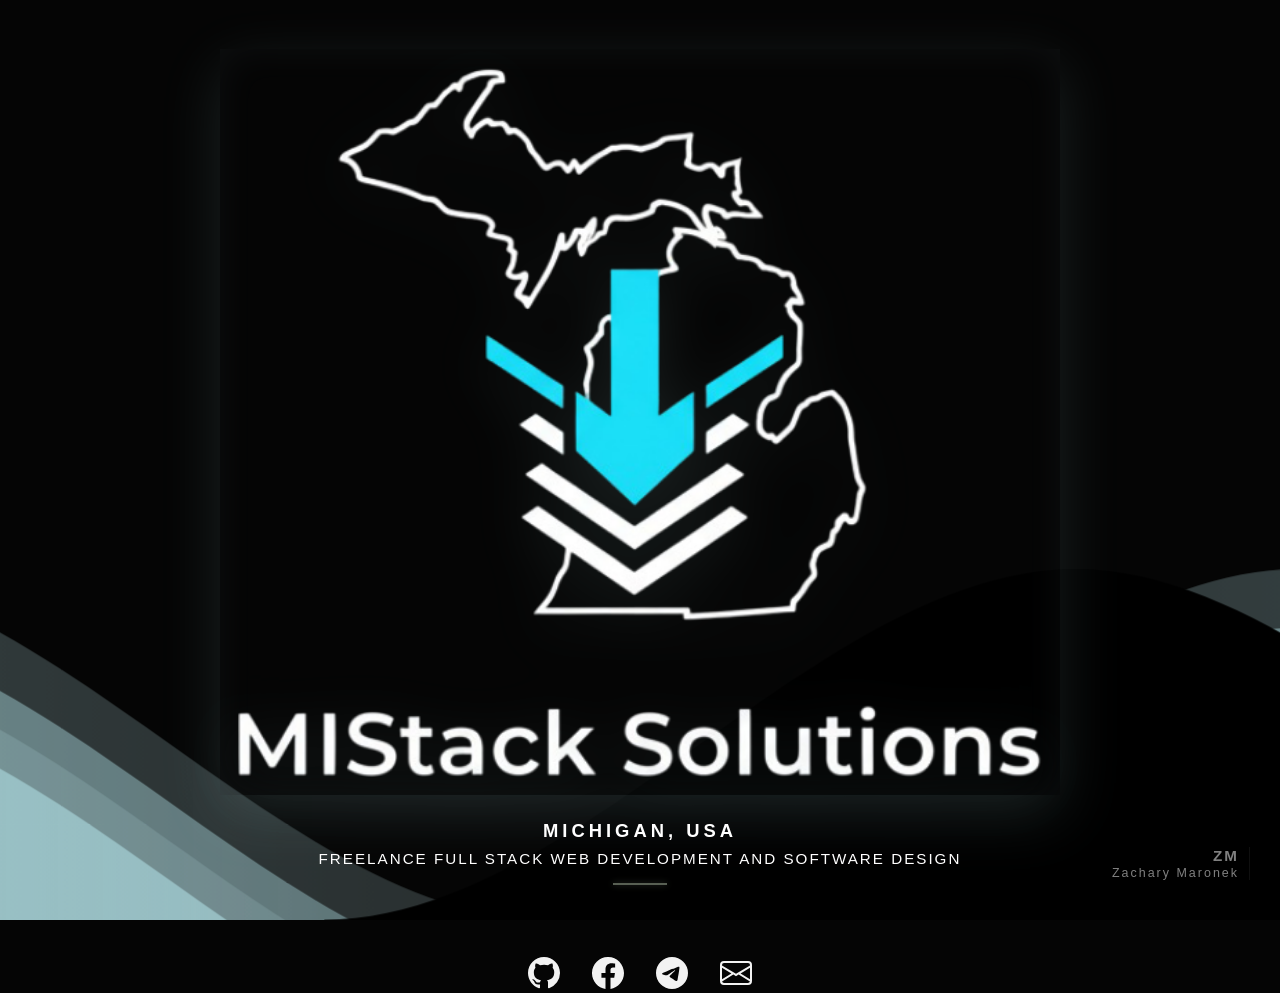
==== index.html @ 3ceb4621 "Adjust wave colors and positioning for enhanced visual consistency" ====
<!DOCTYPE html>
<html lang="en">
<head>
    <meta charset="UTF-8">
    <meta name="viewport" content="width=device-width, initial-scale=1.0">
    <title>MIDev - Michigan Full Stack Development</title>
    <style>
        :root{
            --accent: #585f53; /* sampled from logo (olive) */
            --accent-rgb: 88,95,83;
            --accent2: #c1f4fa; /* sampled from logo_trans.png */
            --accent2-rgb: 193,244,250;
            --page-bg: #050505;
            --text-main: #e6e6e0;
            --muted-text: #6c6f6a; /* desaturated variant */
        }
        /* Reset and Base Styles */
        * {
            margin: 0;
            padding: 0;
            box-sizing: border-box;
        }

        body {
            font-family: -apple-system, BlinkMacSystemFont, "Segoe UI", Roboto, Helvetica, Arial, sans-serif;
            background-color: #050505; /* Deepest black-charcoal */
            color: #ffffff;
            height: 100vh;
            display: flex;
            flex-direction: column;
            align-items: center;
            justify-content: flex-start; 
            text-align: center;
            overflow: hidden;
            position: relative;
        }

        /* Main Content Wrapper */
        .container {
            position: relative;
            z-index: 10; 
            margin-top: 5.4vh; /* slightly reduced to match scale */
            width: 100%;
            display: flex;
            flex-direction: column;
            align-items: center;
            animation: fadeIn 2.5s ease-out;
            padding: 0 1rem; /* Ensure text doesn't touch edges on mobile */
        }

        /* LOGO */
        .logo-icon {
            /* user request: smaller logo with padding */
            width: min(85vw, 804px);
            max-width: 804px;
            height: auto;
            display: block;
            margin-bottom: 1.6rem;
            padding: 18px; /* breathing room around the image */
            box-sizing: content-box;
            object-fit: contain;
            /* soft blue-green glow (slightly stronger) */
            box-shadow: 0 18px 60px rgba(var(--accent2-rgb), 0.12), inset 0 0 40px rgba(var(--accent2-rgb), 0.05);
            filter: drop-shadow(0 12px 30px rgba(var(--accent2-rgb), 0.12));
            animation: floatLogo 6s ease-in-out infinite;
        }

        /* Desktop: set explicit pixel width for smaller logo */
        @media (min-width: 769px) {
            .logo-icon {
                width: 804px; /* smaller desktop logo per request */
                max-width: 804px;
            }
        }

        /* Stylized Title */
        .brand-title {
            font-size: 3.7rem; /* increased per request */
            font-weight: 800;
            letter-spacing: -2px;
            line-height: 1;
            margin-bottom: 1.4rem;
            color: #ffffff;
            text-shadow: 0 0 20px rgba(0,0,0,0.8); 
            position: relative;
            z-index: 12;
        }

        .brand-title span {
            color: #ffffff;
            text-shadow: 0 0 12px rgba(255,255,255,0.12);
        }

        /* New Tagline Container */
        .tagline-wrapper {
            display: flex;
            flex-direction: column;
            align-items: center;
            gap: 0.5rem;
            position: relative;
            z-index: 12;
        }

        /* Tagline Line 1: Location */
        .tagline-loc {
            font-size: 1.15rem; /* larger for readability */
            font-weight: 600;
                color: #ffffff;
            text-transform: uppercase;
            letter-spacing: 4px;
            background: none; /* removed translucent rectangle */
            padding: 0;
            border-radius: 0;
            backdrop-filter: none;
            text-shadow: none;
        }

        /* Tagline Line 2: Description */
        .tagline-desc {
            font-size: 0.95rem; /* slightly larger for balance */
            font-weight: 300;
                color: #ffffff;
            text-transform: uppercase;
            letter-spacing: 2px;
            background: none; /* removed translucent rectangle */
            padding: 0;
            border-radius: 0;
            backdrop-filter: none;
        }

        /* Neon underline attached to the description */
        .tagline-desc::after {
            content: '';
            display: block;
            width: 54px;
            height: 2px;
            background: var(--accent);
            margin: 1rem auto 0;
            box-shadow: 0 0 6px rgba(var(--accent-rgb), 0.6);
        }

        /* 
           SOCIAL LINKS CONTAINER
           Increased top margin to push it lower
        */
        .social-links {
            display: flex;
            gap: 2rem;
            margin-top: 4.5rem; /* slightly reduced to match scale */
            position: relative;
            z-index: 15; 
        }

        .social-icon {
            color: #ffffff;
            width: 32px; /* a bit larger for readability */
            height: 32px;
            transition: all 0.3s ease;
            opacity: 0.95;
        }

        .social-icon:hover {
            color: #ffffff;
            transform: translateY(-5px) scale(1.1);
            filter: drop-shadow(0 0 8px rgba(var(--accent-rgb), 0.8));
            opacity: 1;
        }

        .social-icon svg {
            width: 100%;
            height: 100%;
            fill: currentColor;
        }

        /* Signature */

        .signature {
            position: fixed;
            bottom: 20px;
            right: 30px;
            z-index: 15;
            text-align: right;
            opacity: 0.5;
            font-size: 0.78rem; /* increase signature size */
            color: #ffffff;
            letter-spacing: 2px;
            transition: opacity 0.3s ease;
            border-right: 1px solid rgba(255,255,255,0.12);
            padding-right: 10px;
        }

        .signature:hover {
            opacity: 1;
        }

        .signature span {
            display: block;
            font-weight: 600;
            font-size: 0.95rem; /* larger */
            margin-bottom: 2px;
        }

        /* Waves container (positioned behind main content) */
        .waves-box {
            position: absolute;
            bottom: 25vh; /* moved up an additional 15vh as requested */
            left: 0;
            width: 100%;
            height: 68vh; /* more vertical room */
            z-index: 1;
            pointer-events: none;
            overflow: visible; /* allow wave tips to extend */
        }

        .waves-svg {
            width: 100%;
            height: 140%; /* extra vertical room to ensure tips aren't clipped */
            display: block;
        }

        @keyframes fadeIn {
            from { opacity: 0; transform: translateY(20px); }
            to { opacity: 1; transform: translateY(0); }
        }

        @keyframes floatLogo {
            0%, 100% { transform: translateY(0px); }
            50% { transform: translateY(-10px); }
        }
        
            /* Wave Animations - vertical rise/fall parallax */
            .parallax > use {
                animation: rise-fall 6s ease-in-out infinite;
                transform-origin: center;
            }

            /* Scrolling wrapper to provide continuous horizontal movement without conflicting transforms */
            .parallax-scroll {
                animation: scroll-left 28s linear infinite;
                will-change: transform;
                transform-box: fill-box; /* ensure transforms apply as expected on SVG */
                transform-origin: 0 0;
            }

            .parallax > use:nth-child(1) {
                animation-duration: 7s;
                animation-delay: -1s;
                fill: url(#bg-wave-1);
                opacity: 0.85;
            }
            .parallax > use:nth-child(2) {
                animation-duration: 9s;
                animation-delay: -2s;
                fill: url(#bg-wave-2);
                opacity: 0.7;
                transform: translateZ(0);
            }
            .parallax > use:nth-child(3) {
                animation-duration: 11s;
                animation-delay: -3s;
                fill: url(#bg-wave-1);
                opacity: 0.6;
            }
            .parallax > use:nth-child(4) {
                animation-duration: 13s;
                animation-delay: -4s;
                fill: url(#bg-wave-2);
                opacity: 0.95;
            }

            @keyframes rise-fall {
                0% { transform: translateY(0); }
                50% { transform: translateY(-6px); }
                100% { transform: translateY(0); }
            }

            @keyframes scroll-left {
                0% { transform: translateX(0); }
                100% { transform: translateX(-50%); }
            }

        /* Mobile */
        @media (max-width: 768px) {
            .brand-title { font-size: 3.2rem; }
            .tagline-loc { font-size: 1.05rem; letter-spacing: 3px; }
            .tagline-desc { font-size: 0.82rem; letter-spacing: 1px; max-width: 90%; margin: 0 auto; line-height: 1.4; }
            .logo-icon { width: 78vw; max-width: 700px; height: auto; }
            .waves-box { height: 60vh; bottom: -2vh; }
            .container { margin-top: 4vh; }
            .social-links { gap: 1.5rem; margin-top: 4rem; }
            .signature { bottom: 10px; right: 15px; font-size: 0.66rem; }
        }
    </style>
</head>
<body>

    <!-- FLUID METALLIC WAVES -->
    <div class="waves-box">
        <svg class="waves-svg" xmlns="http://www.w3.org/2000/svg" xmlns:xlink="http://www.w3.org/1999/xlink"
        viewBox="0 0 150 44" preserveAspectRatio="none" shape-rendering="auto">
            <defs>
                <path id="gentle-wave" d="M-160 44c30 0 58-18 88-18s 58 18 88 18 58-18 88-18 58 18 88 18 v44h-352z" />
                <!-- Blue-Green Gradients (sampled from logo_trans.png) -->
                <linearGradient id="bg-wave-1" x1="0%" y1="0%" x2="100%" y2="0%">
                    <stop offset="0%" style="stop-color:var(--accent2); stop-opacity:0.36" />
                    <stop offset="50%" style="stop-color:#d3f7fb; stop-opacity:0.2" />
                    <stop offset="100%" style="stop-color:var(--accent2); stop-opacity:0.36" />
                </linearGradient>
                <linearGradient id="bg-wave-2" x1="0%" y1="0%" x2="100%" y2="0%">
                    <stop offset="0%" style="stop-color:#90b7bb; stop-opacity:0.9" />
                    <stop offset="50%" style="stop-color:var(--accent2); stop-opacity:0.48" />
                    <stop offset="100%" style="stop-color:#90b7bb; stop-opacity:0.9" />
                </linearGradient>
            </defs>
            <g class="parallax-scroll">
                <g class="parallax">
                    <use xlink:href="#gentle-wave" x="48" y="0" />
                    <use xlink:href="#gentle-wave" x="48" y="3" />
                    <use xlink:href="#gentle-wave" x="48" y="5" />
                    <use xlink:href="#gentle-wave" x="48" y="7" />
                    <!-- duplicate waves to provide continuous-looking horizontal scroll -->
                    <use xlink:href="#gentle-wave" x="198" y="0" />
                    <use xlink:href="#gentle-wave" x="198" y="3" />
                    <use xlink:href="#gentle-wave" x="198" y="5" />
                    <use xlink:href="#gentle-wave" x="198" y="7" />
                </g>
            </g>
        </svg>
    </div>

    <!-- Main Content -->
    <div class="container">
        <img class="logo-icon" src="logo_trans.png" alt="MIStack logo">
        
        <!-- Two-Line Tagline -->
        <div class="tagline-wrapper">
            <p class="tagline-loc">Michigan, USA</p>
            <p class="tagline-desc">Freelance Full Stack Web Development and Software Design</p>
        </div>

        <!-- SOCIAL LINKS (Lowered) -->
        <div class="social-links">
            <!-- GitHub -->
            <a href="https://github.com/toxzak-svg" target="_blank" class="social-icon" aria-label="GitHub">
                <svg viewBox="0 0 16 16" xmlns="http://www.w3.org/2000/svg">
                    <path d="M8 0C3.58 0 0 3.58 0 8c0 3.54 2.29 6.53 5.47 7.59.4.07.55-.17.55-.38 0-.19-.01-.82-.01-1.49-2.01.37-2.53-.49-2.69-.94-.09-.23-.48-.94-.82-1.13-.28-.15-.68-.52-.01-.53.63-.01 1.08.58 1.23.82.72 1.21 1.87.87 2.33.66.07-.52.28-.87.51-1.07-1.78-.2-3.64-.89-3.64-3.95 0-.87.31-1.59.82-2.15-.08-.2-.36-1.02.08-2.12 0 0 .67-.21 2.2.82.64-.18 1.32-.27 2-.27.68 0 1.36.09 2 .27 1.53-1.04 2.2-.82 2.2-.82.44 1.1.16 1.92.08 2.12.51.56.82 1.27.82 2.15 0 3.07-1.87 3.75-3.65 3.95.29.25.54.73.54 1.48 0 1.07-.01 1.93-.01 2.2 0 .21.15.46.55.38A8.012 8.012 0 0 0 16 8c0-4.42-3.58-8-8-8z"/>
                </svg>
            </a>
            
            <!-- Facebook -->
            <a href="https://www.facebook.com/share/17rarjHUKE/" target="_blank" class="social-icon" aria-label="Facebook">
                <svg viewBox="0 0 16 16" xmlns="http://www.w3.org/2000/svg">
                    <path d="M16 8.049c0-4.446-3.582-8.05-8-8.05C3.58 0-.002 3.603-.002 8.05c0 4.017 2.926 7.347 6.75 7.951v-5.625h-2.03V8.05H6.75V6.275c0-2.017 1.195-3.131 3.022-3.131.876 0 1.791.157 1.791.157v1.98h-1.009c-.993 0-1.303.621-1.303 1.258v1.51h2.218l-.354 2.326H9.25V16c3.824-.604 6.75-3.934 6.75-7.951z"/>
                </svg>
            </a>

            <!-- Telegram -->
            <a href="https://www.t.me/Ton0Fun" target="_blank" class="social-icon" aria-label="Telegram">
                <svg viewBox="0 0 16 16" xmlns="http://www.w3.org/2000/svg">
                    <path d="M16 8A8 8 0 1 1 0 8a8 8 0 0 1 16 0zM8.287 5.906c-.778.324-2.334.994-4.666 2.01-.378.15-.577.298-.595.442-.03.243.275.339.69.47l.175.055c.408.133.958.288 1.243.294.26.006.549-.1.868-.32 2.179-1.471 3.304-2.214 3.374-2.23.05-.012.12-.026.166.016.047.041.042.12.037.141-.03.129-1.227 1.241-1.846 1.817-.193.18-.33.307-.358.336a8.154 8.154 0 0 1-.188.186c-.38.366-.664.64.015 1.088.327.216.589.393.85.571.284.194.568.387.936.629.093.06.183.125.27.187.331.236.63.448.997.414.214-.02.435-.22.547-.82.265-1.417.786-4.486.906-5.751a1.426 1.426 0 0 0-.013-.315.337.337 0 0 0-.114-.217.526.526 0 0 0-.31-.093c-.3.005-.763.213-2.936 1.192z"/>
                </svg>
            </a>

            <!-- Email -->
            <a href="mailto:zwmaronek@gmail.com" class="social-icon" aria-label="Email">
                <svg viewBox="0 0 16 16" xmlns="http://www.w3.org/2000/svg">
                    <path d="M0 4a2 2 0 0 1 2-2h12a2 2 0 0 1 2 2v8a2 2 0 0 1-2 2H2a2 2 0 0 1-2-2V4zm2-1a1 1 0 0 0-1 1v.217l7 4.2 7-4.2V4a1 1 0 0 0-1-1H2zm13 2.383-4.708 2.825L15 11.105V5.383zm-.034 6.876-5.64-3.471L8 9.583l-1.326-.795-5.64 3.47A1 1 0 0 0 2 13h12a1 1 0 0 0 .966-.741zM1 11.105l4.708-2.897L1 5.383v5.722z"/>
                </svg>
            </a>
        </div>

    </div>

    <!-- Signature -->
    <div class="signature">
        <span>ZM</span>
        Zachary Maronek
    </div>

</body>
</html>
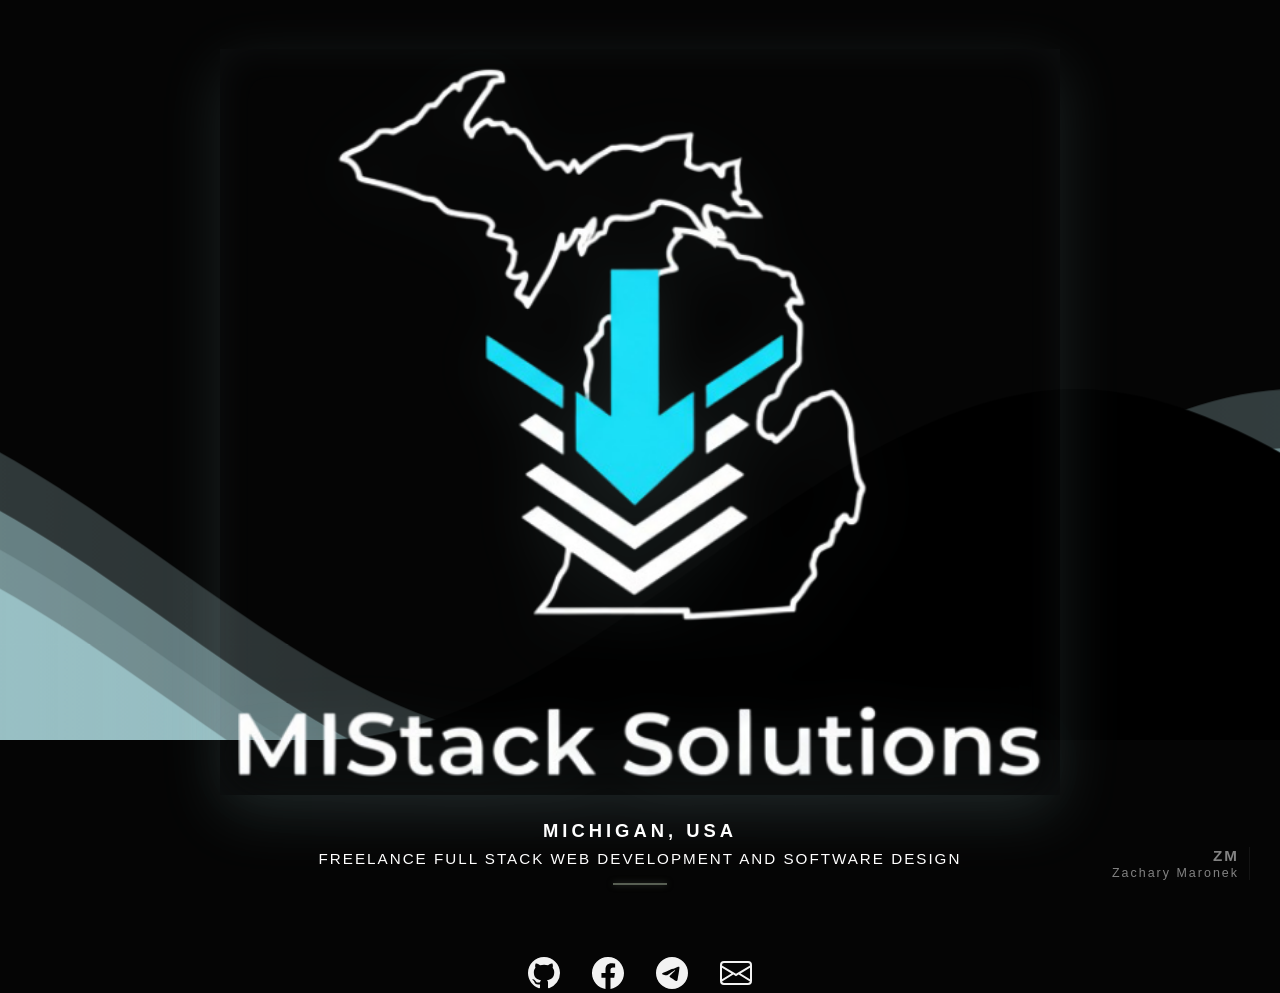
==== commit 9e58f2d2: "Adjust wave positioning for improved visual alignment" ====
--- a/index.html
+++ b/index.html
@@ -3,7 +3,7 @@
 <head>
     <meta charset="UTF-8">
     <meta name="viewport" content="width=device-width, initial-scale=1.0">
-    <title>MIDev - Michigan Full Stack Development</title>
+    <title>Michigan Full Stack Development</title>
     <style>
         :root{
             --accent: #585f53; /* sampled from logo (olive) */
@@ -203,7 +203,7 @@
         /* Waves container (positioned behind main content) */
         .waves-box {
             position: absolute;
-            bottom: 25vh; /* moved up an additional 15vh as requested */
+            bottom: 45vh; /* moved up an additional 15vh as requested */
             left: 0;
             width: 100%;
             height: 68vh; /* more vertical room */
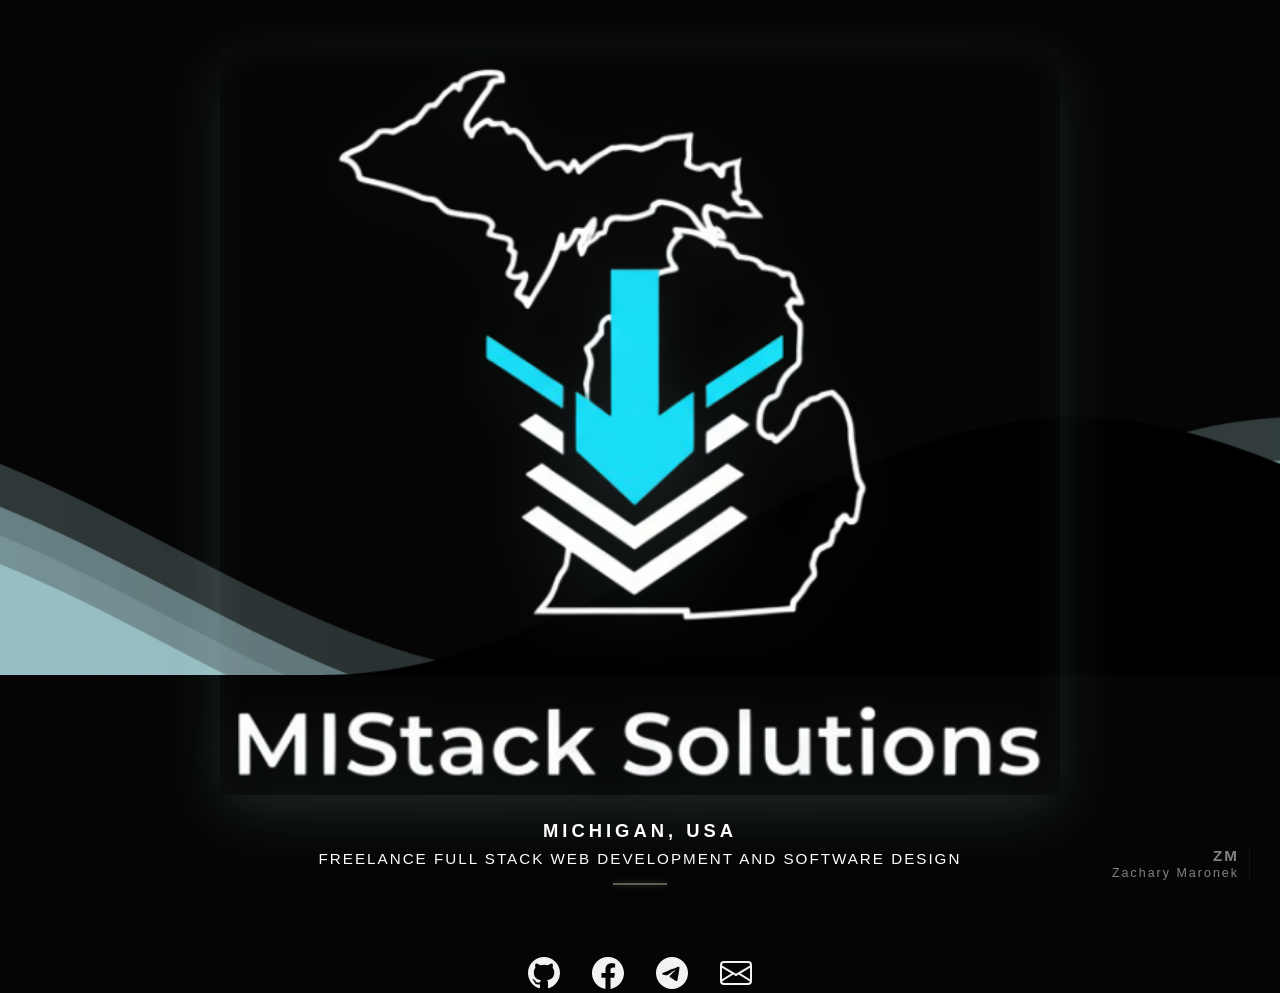
==== commit 4c5fb0ea: "Adjust wave height for improved visual balance" ====
--- a/index.html
+++ b/index.html
@@ -206,7 +206,7 @@
             bottom: 45vh; /* moved up an additional 15vh as requested */
             left: 0;
             width: 100%;
-            height: 68vh; /* more vertical room */
+            height: 50vh; /* more vertical room */
             z-index: 1;
             pointer-events: none;
             overflow: visible; /* allow wave tips to extend */
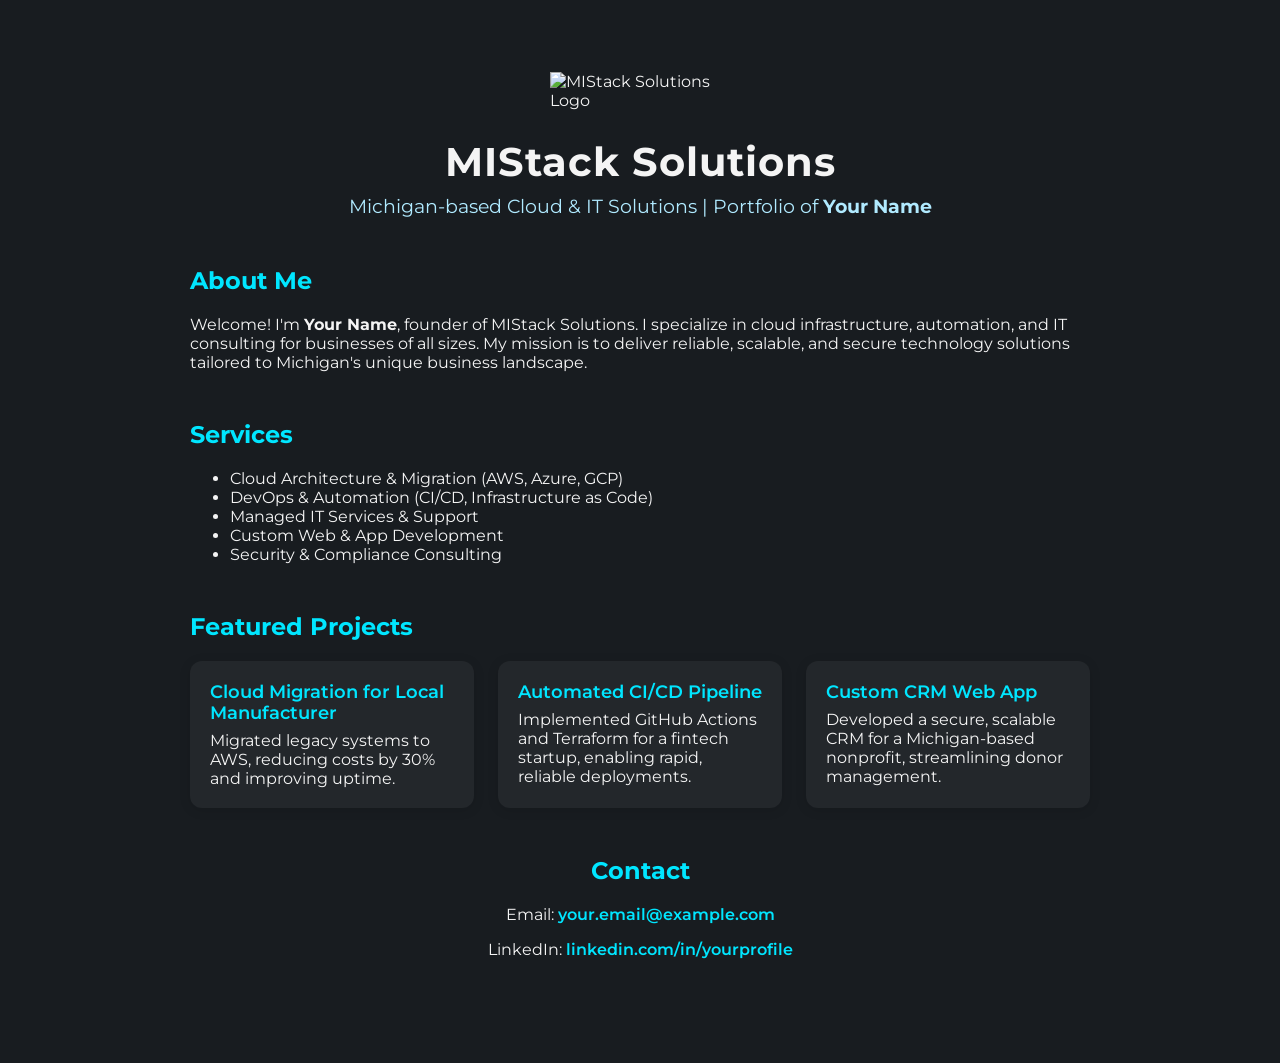
==== commit ac5ab55e: "Add initial HTML structure and content for MIStack Solutions portfolio" ====
--- a/index.html
+++ b/index.html
@@ -1,381 +1,137 @@
+
 <!DOCTYPE html>
 <html lang="en">
 <head>
-    <meta charset="UTF-8">
-    <meta name="viewport" content="width=device-width, initial-scale=1.0">
-    <title>Michigan Full Stack Development</title>
-    <style>
-        :root{
-            --accent: #585f53; /* sampled from logo (olive) */
-            --accent-rgb: 88,95,83;
-            --accent2: #c1f4fa; /* sampled from logo_trans.png */
-            --accent2-rgb: 193,244,250;
-            --page-bg: #050505;
-            --text-main: #e6e6e0;
-            --muted-text: #6c6f6a; /* desaturated variant */
-        }
-        /* Reset and Base Styles */
-        * {
-            margin: 0;
-            padding: 0;
-            box-sizing: border-box;
-        }
-
-        body {
-            font-family: -apple-system, BlinkMacSystemFont, "Segoe UI", Roboto, Helvetica, Arial, sans-serif;
-            background-color: #050505; /* Deepest black-charcoal */
-            color: #ffffff;
-            height: 100vh;
-            display: flex;
-            flex-direction: column;
-            align-items: center;
-            justify-content: flex-start; 
-            text-align: center;
-            overflow: hidden;
-            position: relative;
-        }
-
-        /* Main Content Wrapper */
-        .container {
-            position: relative;
-            z-index: 10; 
-            margin-top: 5.4vh; /* slightly reduced to match scale */
-            width: 100%;
-            display: flex;
-            flex-direction: column;
-            align-items: center;
-            animation: fadeIn 2.5s ease-out;
-            padding: 0 1rem; /* Ensure text doesn't touch edges on mobile */
-        }
-
-        /* LOGO */
-        .logo-icon {
-            /* user request: smaller logo with padding */
-            width: min(85vw, 804px);
-            max-width: 804px;
-            height: auto;
-            display: block;
-            margin-bottom: 1.6rem;
-            padding: 18px; /* breathing room around the image */
-            box-sizing: content-box;
-            object-fit: contain;
-            /* soft blue-green glow (slightly stronger) */
-            box-shadow: 0 18px 60px rgba(var(--accent2-rgb), 0.12), inset 0 0 40px rgba(var(--accent2-rgb), 0.05);
-            filter: drop-shadow(0 12px 30px rgba(var(--accent2-rgb), 0.12));
-            animation: floatLogo 6s ease-in-out infinite;
-        }
-
-        /* Desktop: set explicit pixel width for smaller logo */
-        @media (min-width: 769px) {
-            .logo-icon {
-                width: 804px; /* smaller desktop logo per request */
-                max-width: 804px;
-            }
-        }
-
-        /* Stylized Title */
-        .brand-title {
-            font-size: 3.7rem; /* increased per request */
-            font-weight: 800;
-            letter-spacing: -2px;
-            line-height: 1;
-            margin-bottom: 1.4rem;
-            color: #ffffff;
-            text-shadow: 0 0 20px rgba(0,0,0,0.8); 
-            position: relative;
-            z-index: 12;
-        }
-
-        .brand-title span {
-            color: #ffffff;
-            text-shadow: 0 0 12px rgba(255,255,255,0.12);
-        }
-
-        /* New Tagline Container */
-        .tagline-wrapper {
-            display: flex;
-            flex-direction: column;
-            align-items: center;
-            gap: 0.5rem;
-            position: relative;
-            z-index: 12;
-        }
-
-        /* Tagline Line 1: Location */
-        .tagline-loc {
-            font-size: 1.15rem; /* larger for readability */
-            font-weight: 600;
-                color: #ffffff;
-            text-transform: uppercase;
-            letter-spacing: 4px;
-            background: none; /* removed translucent rectangle */
-            padding: 0;
-            border-radius: 0;
-            backdrop-filter: none;
-            text-shadow: none;
-        }
-
-        /* Tagline Line 2: Description */
-        .tagline-desc {
-            font-size: 0.95rem; /* slightly larger for balance */
-            font-weight: 300;
-                color: #ffffff;
-            text-transform: uppercase;
-            letter-spacing: 2px;
-            background: none; /* removed translucent rectangle */
-            padding: 0;
-            border-radius: 0;
-            backdrop-filter: none;
-        }
-
-        /* Neon underline attached to the description */
-        .tagline-desc::after {
-            content: '';
-            display: block;
-            width: 54px;
-            height: 2px;
-            background: var(--accent);
-            margin: 1rem auto 0;
-            box-shadow: 0 0 6px rgba(var(--accent-rgb), 0.6);
-        }
-
-        /* 
-           SOCIAL LINKS CONTAINER
-           Increased top margin to push it lower
-        */
-        .social-links {
-            display: flex;
-            gap: 2rem;
-            margin-top: 4.5rem; /* slightly reduced to match scale */
-            position: relative;
-            z-index: 15; 
-        }
-
-        .social-icon {
-            color: #ffffff;
-            width: 32px; /* a bit larger for readability */
-            height: 32px;
-            transition: all 0.3s ease;
-            opacity: 0.95;
-        }
-
-        .social-icon:hover {
-            color: #ffffff;
-            transform: translateY(-5px) scale(1.1);
-            filter: drop-shadow(0 0 8px rgba(var(--accent-rgb), 0.8));
-            opacity: 1;
-        }
-
-        .social-icon svg {
-            width: 100%;
-            height: 100%;
-            fill: currentColor;
-        }
-
-        /* Signature */
-
-        .signature {
-            position: fixed;
-            bottom: 20px;
-            right: 30px;
-            z-index: 15;
-            text-align: right;
-            opacity: 0.5;
-            font-size: 0.78rem; /* increase signature size */
-            color: #ffffff;
-            letter-spacing: 2px;
-            transition: opacity 0.3s ease;
-            border-right: 1px solid rgba(255,255,255,0.12);
-            padding-right: 10px;
-        }
-
-        .signature:hover {
-            opacity: 1;
-        }
-
-        .signature span {
-            display: block;
-            font-weight: 600;
-            font-size: 0.95rem; /* larger */
-            margin-bottom: 2px;
-        }
-
-        /* Waves container (positioned behind main content) */
-        .waves-box {
-            position: absolute;
-            bottom: 45vh; /* moved up an additional 15vh as requested */
-            left: 0;
-            width: 100%;
-            height: 50vh; /* more vertical room */
-            z-index: 1;
-            pointer-events: none;
-            overflow: visible; /* allow wave tips to extend */
-        }
-
-        .waves-svg {
-            width: 100%;
-            height: 140%; /* extra vertical room to ensure tips aren't clipped */
-            display: block;
-        }
-
-        @keyframes fadeIn {
-            from { opacity: 0; transform: translateY(20px); }
-            to { opacity: 1; transform: translateY(0); }
-        }
-
-        @keyframes floatLogo {
-            0%, 100% { transform: translateY(0px); }
-            50% { transform: translateY(-10px); }
-        }
-        
-            /* Wave Animations - vertical rise/fall parallax */
-            .parallax > use {
-                animation: rise-fall 6s ease-in-out infinite;
-                transform-origin: center;
-            }
-
-            /* Scrolling wrapper to provide continuous horizontal movement without conflicting transforms */
-            .parallax-scroll {
-                animation: scroll-left 28s linear infinite;
-                will-change: transform;
-                transform-box: fill-box; /* ensure transforms apply as expected on SVG */
-                transform-origin: 0 0;
-            }
-
-            .parallax > use:nth-child(1) {
-                animation-duration: 7s;
-                animation-delay: -1s;
-                fill: url(#bg-wave-1);
-                opacity: 0.85;
-            }
-            .parallax > use:nth-child(2) {
-                animation-duration: 9s;
-                animation-delay: -2s;
-                fill: url(#bg-wave-2);
-                opacity: 0.7;
-                transform: translateZ(0);
-            }
-            .parallax > use:nth-child(3) {
-                animation-duration: 11s;
-                animation-delay: -3s;
-                fill: url(#bg-wave-1);
-                opacity: 0.6;
-            }
-            .parallax > use:nth-child(4) {
-                animation-duration: 13s;
-                animation-delay: -4s;
-                fill: url(#bg-wave-2);
-                opacity: 0.95;
-            }
-
-            @keyframes rise-fall {
-                0% { transform: translateY(0); }
-                50% { transform: translateY(-6px); }
-                100% { transform: translateY(0); }
-            }
-
-            @keyframes scroll-left {
-                0% { transform: translateX(0); }
-                100% { transform: translateX(-50%); }
-            }
-
-        /* Mobile */
-        @media (max-width: 768px) {
-            .brand-title { font-size: 3.2rem; }
-            .tagline-loc { font-size: 1.05rem; letter-spacing: 3px; }
-            .tagline-desc { font-size: 0.82rem; letter-spacing: 1px; max-width: 90%; margin: 0 auto; line-height: 1.4; }
-            .logo-icon { width: 78vw; max-width: 700px; height: auto; }
-            .waves-box { height: 60vh; bottom: -2vh; }
-            .container { margin-top: 4vh; }
-            .social-links { gap: 1.5rem; margin-top: 4rem; }
-            .signature { bottom: 10px; right: 15px; font-size: 0.66rem; }
-        }
-    </style>
+	<meta charset="UTF-8">
+	<meta name="viewport" content="width=device-width, initial-scale=1.0">
+	<title>MIStack Solutions | Portfolio</title>
+	<link href="https://fonts.googleapis.com/css?family=Montserrat:700,400&display=swap" rel="stylesheet">
+	<style>
+		body {
+			margin: 0;
+			font-family: 'Montserrat', Arial, sans-serif;
+			background: #181c20;
+			color: #f4f4f4;
+		}
+		.container {
+			max-width: 900px;
+			margin: 0 auto;
+			padding: 32px 16px 64px 16px;
+		}
+		.logo {
+			display: block;
+			margin: 40px auto 16px auto;
+			width: 180px;
+			max-width: 80vw;
+		}
+		h1 {
+			text-align: center;
+			font-size: 2.5rem;
+			margin-bottom: 0.2em;
+			font-weight: 700;
+			letter-spacing: 1px;
+		}
+		h2 {
+			color: #00e6ff;
+			margin-top: 2em;
+			font-size: 1.5rem;
+		}
+		.subtitle {
+			text-align: center;
+			color: #b0eaff;
+			font-size: 1.2rem;
+			margin-bottom: 2em;
+		}
+		.section {
+			margin-bottom: 2.5em;
+		}
+		.projects {
+			display: grid;
+			grid-template-columns: repeat(auto-fit, minmax(260px, 1fr));
+			gap: 24px;
+		}
+		.project-card {
+			background: #23272b;
+			border-radius: 12px;
+			padding: 20px;
+			box-shadow: 0 2px 12px rgba(0,0,0,0.12);
+			transition: transform 0.2s, box-shadow 0.2s;
+		}
+		.project-card:hover {
+			transform: translateY(-4px) scale(1.03);
+			box-shadow: 0 6px 24px rgba(0,255,255,0.10);
+		}
+		.project-title {
+			color: #00e6ff;
+			font-size: 1.1rem;
+			margin-bottom: 0.5em;
+			font-weight: 600;
+		}
+		.contact {
+			text-align: center;
+			margin-top: 3em;
+		}
+		.contact a {
+			color: #00e6ff;
+			text-decoration: none;
+			font-weight: 600;
+		}
+		.contact a:hover {
+			text-decoration: underline;
+		}
+		@media (max-width: 600px) {
+			h1 { font-size: 1.6rem; }
+			.container { padding: 16px 4px 32px 4px; }
+		}
+	</style>
 </head>
 <body>
+	<div class="container">
+		<img src="mistack-logo.png" alt="MIStack Solutions Logo" class="logo">
+		<h1>MIStack Solutions</h1>
+		<div class="subtitle">Michigan-based Cloud & IT Solutions | Portfolio of <strong>Your Name</strong></div>
 
-    <!-- FLUID METALLIC WAVES -->
-    <div class="waves-box">
-        <svg class="waves-svg" xmlns="http://www.w3.org/2000/svg" xmlns:xlink="http://www.w3.org/1999/xlink"
-        viewBox="0 0 150 44" preserveAspectRatio="none" shape-rendering="auto">
-            <defs>
-                <path id="gentle-wave" d="M-160 44c30 0 58-18 88-18s 58 18 88 18 58-18 88-18 58 18 88 18 v44h-352z" />
-                <!-- Blue-Green Gradients (sampled from logo_trans.png) -->
-                <linearGradient id="bg-wave-1" x1="0%" y1="0%" x2="100%" y2="0%">
-                    <stop offset="0%" style="stop-color:var(--accent2); stop-opacity:0.36" />
-                    <stop offset="50%" style="stop-color:#d3f7fb; stop-opacity:0.2" />
-                    <stop offset="100%" style="stop-color:var(--accent2); stop-opacity:0.36" />
-                </linearGradient>
-                <linearGradient id="bg-wave-2" x1="0%" y1="0%" x2="100%" y2="0%">
-                    <stop offset="0%" style="stop-color:#90b7bb; stop-opacity:0.9" />
-                    <stop offset="50%" style="stop-color:var(--accent2); stop-opacity:0.48" />
-                    <stop offset="100%" style="stop-color:#90b7bb; stop-opacity:0.9" />
-                </linearGradient>
-            </defs>
-            <g class="parallax-scroll">
-                <g class="parallax">
-                    <use xlink:href="#gentle-wave" x="48" y="0" />
-                    <use xlink:href="#gentle-wave" x="48" y="3" />
-                    <use xlink:href="#gentle-wave" x="48" y="5" />
-                    <use xlink:href="#gentle-wave" x="48" y="7" />
-                    <!-- duplicate waves to provide continuous-looking horizontal scroll -->
-                    <use xlink:href="#gentle-wave" x="198" y="0" />
-                    <use xlink:href="#gentle-wave" x="198" y="3" />
-                    <use xlink:href="#gentle-wave" x="198" y="5" />
-                    <use xlink:href="#gentle-wave" x="198" y="7" />
-                </g>
-            </g>
-        </svg>
-    </div>
+		<div class="section">
+			<h2>About Me</h2>
+			<p>
+				Welcome! I'm <strong>Your Name</strong>, founder of MIStack Solutions. I specialize in cloud infrastructure, automation, and IT consulting for businesses of all sizes. My mission is to deliver reliable, scalable, and secure technology solutions tailored to Michigan's unique business landscape.
+			</p>
+		</div>
 
-    <!-- Main Content -->
-    <div class="container">
-        <img class="logo-icon" src="logo_trans.png" alt="MIStack logo">
-        
-        <!-- Two-Line Tagline -->
-        <div class="tagline-wrapper">
-            <p class="tagline-loc">Michigan, USA</p>
-            <p class="tagline-desc">Freelance Full Stack Web Development and Software Design</p>
-        </div>
+		<div class="section">
+			<h2>Services</h2>
+			<ul>
+				<li>Cloud Architecture & Migration (AWS, Azure, GCP)</li>
+				<li>DevOps & Automation (CI/CD, Infrastructure as Code)</li>
+				<li>Managed IT Services & Support</li>
+				<li>Custom Web & App Development</li>
+				<li>Security & Compliance Consulting</li>
+			</ul>
+		</div>
 
-        <!-- SOCIAL LINKS (Lowered) -->
-        <div class="social-links">
-            <!-- GitHub -->
-            <a href="https://github.com/toxzak-svg" target="_blank" class="social-icon" aria-label="GitHub">
-                <svg viewBox="0 0 16 16" xmlns="http://www.w3.org/2000/svg">
-                    <path d="M8 0C3.58 0 0 3.58 0 8c0 3.54 2.29 6.53 5.47 7.59.4.07.55-.17.55-.38 0-.19-.01-.82-.01-1.49-2.01.37-2.53-.49-2.69-.94-.09-.23-.48-.94-.82-1.13-.28-.15-.68-.52-.01-.53.63-.01 1.08.58 1.23.82.72 1.21 1.87.87 2.33.66.07-.52.28-.87.51-1.07-1.78-.2-3.64-.89-3.64-3.95 0-.87.31-1.59.82-2.15-.08-.2-.36-1.02.08-2.12 0 0 .67-.21 2.2.82.64-.18 1.32-.27 2-.27.68 0 1.36.09 2 .27 1.53-1.04 2.2-.82 2.2-.82.44 1.1.16 1.92.08 2.12.51.56.82 1.27.82 2.15 0 3.07-1.87 3.75-3.65 3.95.29.25.54.73.54 1.48 0 1.07-.01 1.93-.01 2.2 0 .21.15.46.55.38A8.012 8.012 0 0 0 16 8c0-4.42-3.58-8-8-8z"/>
-                </svg>
-            </a>
-            
-            <!-- Facebook -->
-            <a href="https://www.facebook.com/share/17rarjHUKE/" target="_blank" class="social-icon" aria-label="Facebook">
-                <svg viewBox="0 0 16 16" xmlns="http://www.w3.org/2000/svg">
-                    <path d="M16 8.049c0-4.446-3.582-8.05-8-8.05C3.58 0-.002 3.603-.002 8.05c0 4.017 2.926 7.347 6.75 7.951v-5.625h-2.03V8.05H6.75V6.275c0-2.017 1.195-3.131 3.022-3.131.876 0 1.791.157 1.791.157v1.98h-1.009c-.993 0-1.303.621-1.303 1.258v1.51h2.218l-.354 2.326H9.25V16c3.824-.604 6.75-3.934 6.75-7.951z"/>
-                </svg>
-            </a>
+		<div class="section">
+			<h2>Featured Projects</h2>
+			<div class="projects">
+				<div class="project-card">
+					<div class="project-title">Cloud Migration for Local Manufacturer</div>
+					<div>Migrated legacy systems to AWS, reducing costs by 30% and improving uptime.</div>
+				</div>
+				<div class="project-card">
+					<div class="project-title">Automated CI/CD Pipeline</div>
+					<div>Implemented GitHub Actions and Terraform for a fintech startup, enabling rapid, reliable deployments.</div>
+				</div>
+				<div class="project-card">
+					<div class="project-title">Custom CRM Web App</div>
+					<div>Developed a secure, scalable CRM for a Michigan-based nonprofit, streamlining donor management.</div>
+				</div>
+			</div>
+		</div>
 
-            <!-- Telegram -->
-            <a href="https://www.t.me/Ton0Fun" target="_blank" class="social-icon" aria-label="Telegram">
-                <svg viewBox="0 0 16 16" xmlns="http://www.w3.org/2000/svg">
-                    <path d="M16 8A8 8 0 1 1 0 8a8 8 0 0 1 16 0zM8.287 5.906c-.778.324-2.334.994-4.666 2.01-.378.15-.577.298-.595.442-.03.243.275.339.69.47l.175.055c.408.133.958.288 1.243.294.26.006.549-.1.868-.32 2.179-1.471 3.304-2.214 3.374-2.23.05-.012.12-.026.166.016.047.041.042.12.037.141-.03.129-1.227 1.241-1.846 1.817-.193.18-.33.307-.358.336a8.154 8.154 0 0 1-.188.186c-.38.366-.664.64.015 1.088.327.216.589.393.85.571.284.194.568.387.936.629.093.06.183.125.27.187.331.236.63.448.997.414.214-.02.435-.22.547-.82.265-1.417.786-4.486.906-5.751a1.426 1.426 0 0 0-.013-.315.337.337 0 0 0-.114-.217.526.526 0 0 0-.31-.093c-.3.005-.763.213-2.936 1.192z"/>
-                </svg>
-            </a>
-
-            <!-- Email -->
-            <a href="mailto:zwmaronek@gmail.com" class="social-icon" aria-label="Email">
-                <svg viewBox="0 0 16 16" xmlns="http://www.w3.org/2000/svg">
-                    <path d="M0 4a2 2 0 0 1 2-2h12a2 2 0 0 1 2 2v8a2 2 0 0 1-2 2H2a2 2 0 0 1-2-2V4zm2-1a1 1 0 0 0-1 1v.217l7 4.2 7-4.2V4a1 1 0 0 0-1-1H2zm13 2.383-4.708 2.825L15 11.105V5.383zm-.034 6.876-5.64-3.471L8 9.583l-1.326-.795-5.64 3.47A1 1 0 0 0 2 13h12a1 1 0 0 0 .966-.741zM1 11.105l4.708-2.897L1 5.383v5.722z"/>
-                </svg>
-            </a>
-        </div>
-
-    </div>
-
-    <!-- Signature -->
-    <div class="signature">
-        <span>ZM</span>
-        Zachary Maronek
-    </div>
-
+		<div class="section contact">
+			<h2>Contact</h2>
+			<p>Email: <a href="mailto:your.email@example.com">your.email@example.com</a></p>
+			<p>LinkedIn: <a href="https://www.linkedin.com/in/yourprofile" target="_blank">linkedin.com/in/yourprofile</a></p>
+		</div>
+	</div>
 </body>
 </html>
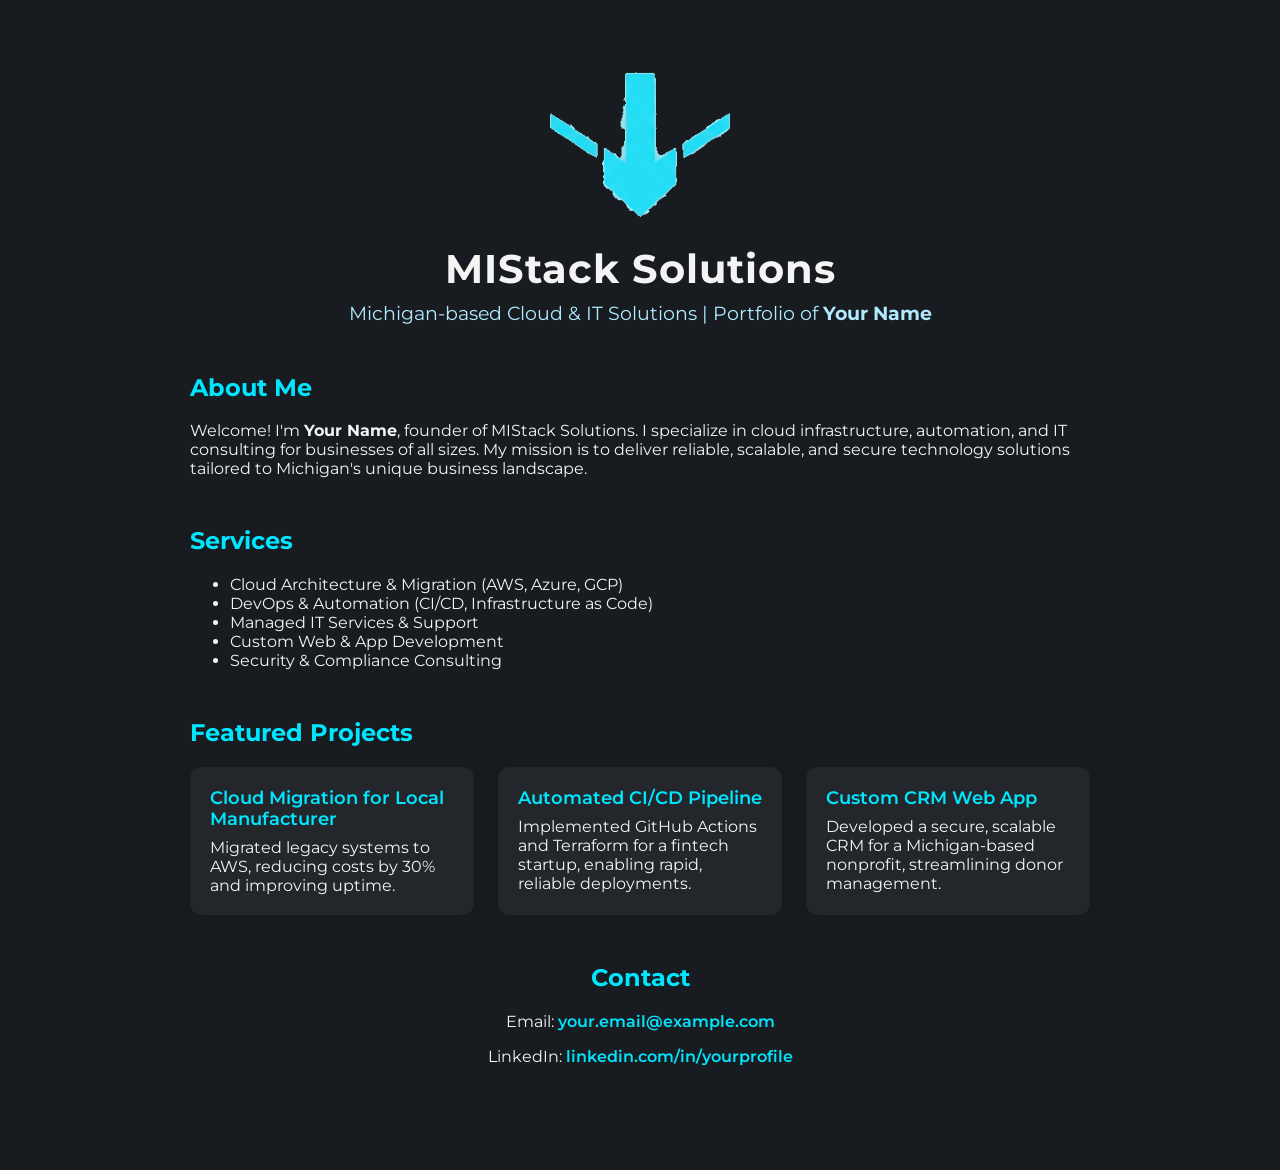
==== commit de6afa2a: "Refactor code structure for improved readability and maintainability" ====
--- a/index.html
+++ b/index.html
@@ -87,7 +87,7 @@
 </head>
 <body>
 	<div class="container">
-		<img src="mistack-logo.png" alt="MIStack Solutions Logo" class="logo">
+		<img src="logo.png" alt="MIStack Solutions Logo" class="logo">
 		<h1>MIStack Solutions</h1>
 		<div class="subtitle">Michigan-based Cloud & IT Solutions | Portfolio of <strong>Your Name</strong></div>
 
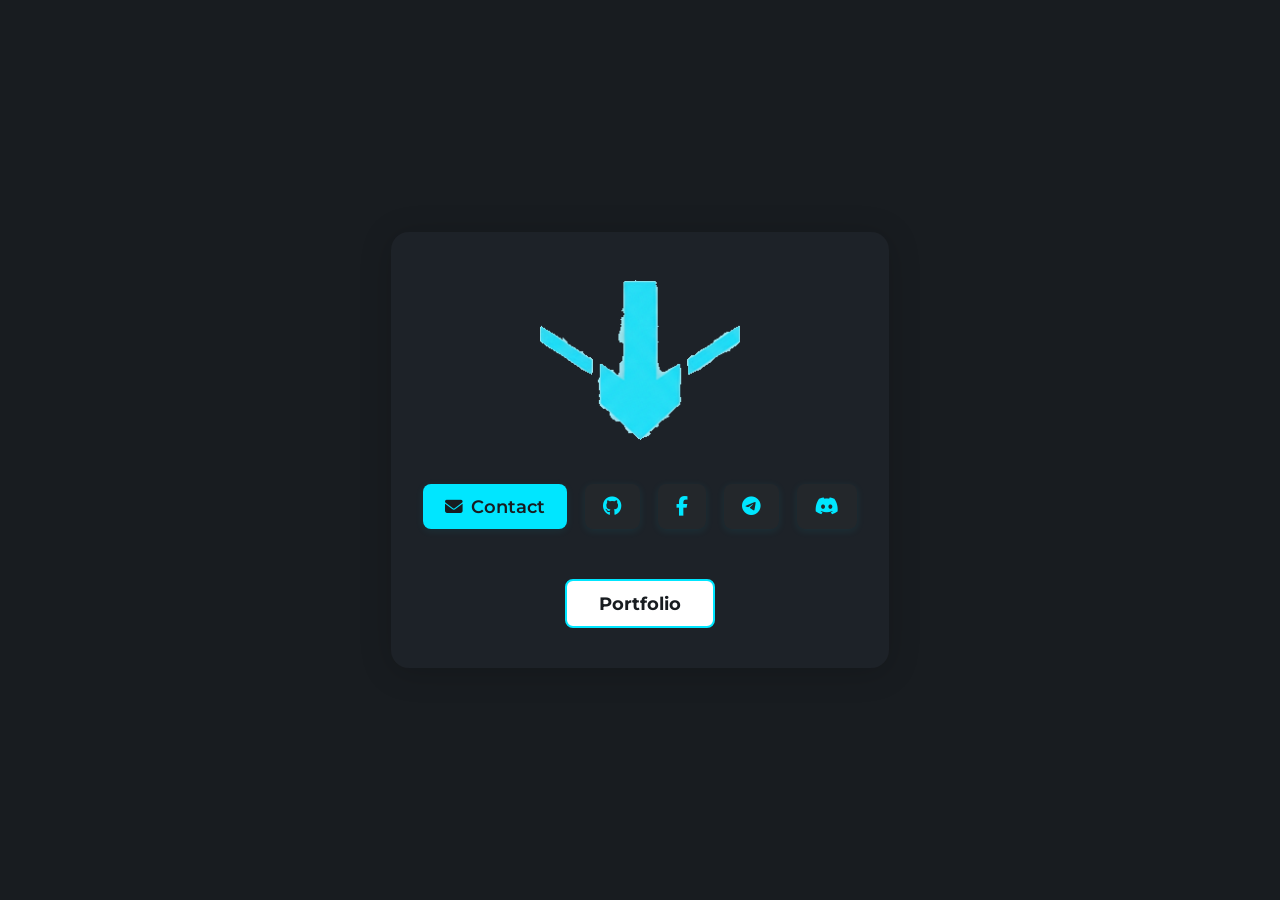
==== commit 11d3352b: "Update index.html layout and styles for improved user experience; add initial portfolio.html structu" ====
--- a/index.html
+++ b/index.html
@@ -4,134 +4,108 @@
 <head>
 	<meta charset="UTF-8">
 	<meta name="viewport" content="width=device-width, initial-scale=1.0">
-	<title>MIStack Solutions | Portfolio</title>
+	<title>MIStack Solutions</title>
 	<link href="https://fonts.googleapis.com/css?family=Montserrat:700,400&display=swap" rel="stylesheet">
 	<style>
 		body {
 			margin: 0;
+			min-height: 100vh;
 			font-family: 'Montserrat', Arial, sans-serif;
 			background: #181c20;
 			color: #f4f4f4;
+			display: flex;
+			align-items: center;
+			justify-content: center;
 		}
-		.container {
-			max-width: 900px;
-			margin: 0 auto;
-			padding: 32px 16px 64px 16px;
+		.center-box {
+			display: flex;
+			flex-direction: column;
+			align-items: center;
+			justify-content: center;
+			gap: 32px;
+			background: rgba(30, 34, 40, 0.98);
+			border-radius: 18px;
+			padding: 48px 32px 40px 32px;
+			box-shadow: 0 4px 32px rgba(0,0,0,0.18);
 		}
 		.logo {
-			display: block;
-			margin: 40px auto 16px auto;
-			width: 180px;
+			width: 200px;
 			max-width: 80vw;
+			margin-bottom: 12px;
 		}
-		h1 {
-			text-align: center;
-			font-size: 2.5rem;
-			margin-bottom: 0.2em;
+		.button-row {
+			display: flex;
+			gap: 18px;
+			flex-wrap: wrap;
+			justify-content: center;
+		}
+		.main-btn, .social-btn {
+			display: flex;
+			align-items: center;
+			gap: 8px;
+			padding: 12px 22px;
+			border: none;
+			border-radius: 8px;
+			font-size: 1.1rem;
+			font-weight: 600;
+			cursor: pointer;
+			background: #00e6ff;
+			color: #181c20;
+			text-decoration: none;
+			transition: background 0.18s, color 0.18s, box-shadow 0.18s;
+			box-shadow: 0 2px 8px rgba(0,230,255,0.08);
+		}
+		.main-btn:hover, .social-btn:hover {
+			background: #00b3c6;
+			color: #fff;
+		}
+		.social-btn {
+			background: #23272b;
+			color: #00e6ff;
+			font-size: 1.2rem;
+			padding: 10px 18px;
+		}
+		.social-btn.github:hover { background: #24292e; color: #fff; }
+		.social-btn.facebook:hover { background: #1877f3; color: #fff; }
+		.social-btn.telegram:hover { background: #229ed9; color: #fff; }
+		.social-btn.discord:hover { background: #5865f2; color: #fff; }
+		.portfolio-btn {
+			margin-top: 18px;
+			background: #fff;
+			color: #181c20;
+			border: 2px solid #00e6ff;
+			font-size: 1.1rem;
 			font-weight: 700;
-			letter-spacing: 1px;
+			padding: 12px 32px;
+			border-radius: 8px;
+			text-decoration: none;
+			transition: background 0.18s, color 0.18s, border 0.18s;
 		}
-		h2 {
-			color: #00e6ff;
-			margin-top: 2em;
-			font-size: 1.5rem;
-		}
-		.subtitle {
-			text-align: center;
-			color: #b0eaff;
-			font-size: 1.2rem;
-			margin-bottom: 2em;
-		}
-		.section {
-			margin-bottom: 2.5em;
-		}
-		.projects {
-			display: grid;
-			grid-template-columns: repeat(auto-fit, minmax(260px, 1fr));
-			gap: 24px;
-		}
-		.project-card {
-			background: #23272b;
-			border-radius: 12px;
-			padding: 20px;
-			box-shadow: 0 2px 12px rgba(0,0,0,0.12);
-			transition: transform 0.2s, box-shadow 0.2s;
-		}
-		.project-card:hover {
-			transform: translateY(-4px) scale(1.03);
-			box-shadow: 0 6px 24px rgba(0,255,255,0.10);
-		}
-		.project-title {
-			color: #00e6ff;
-			font-size: 1.1rem;
-			margin-bottom: 0.5em;
-			font-weight: 600;
-		}
-		.contact {
-			text-align: center;
-			margin-top: 3em;
-		}
-		.contact a {
-			color: #00e6ff;
-			text-decoration: none;
-			font-weight: 600;
-		}
-		.contact a:hover {
-			text-decoration: underline;
+		.portfolio-btn:hover {
+			background: #00e6ff;
+			color: #181c20;
+			border: 2px solid #fff;
 		}
 		@media (max-width: 600px) {
-			h1 { font-size: 1.6rem; }
-			.container { padding: 16px 4px 32px 4px; }
+			.center-box { padding: 24px 6vw 24px 6vw; }
+			.logo { width: 120px; }
+			.main-btn, .social-btn, .portfolio-btn { font-size: 1rem; padding: 10px 12px; }
 		}
 	</style>
+	<!-- Font Awesome for icons -->
+	<link rel="stylesheet" href="https://cdnjs.cloudflare.com/ajax/libs/font-awesome/6.4.2/css/all.min.css">
 </head>
 <body>
-	<div class="container">
+	<div class="center-box">
 		<img src="logo.png" alt="MIStack Solutions Logo" class="logo">
-		<h1>MIStack Solutions</h1>
-		<div class="subtitle">Michigan-based Cloud & IT Solutions | Portfolio of <strong>Your Name</strong></div>
-
-		<div class="section">
-			<h2>About Me</h2>
-			<p>
-				Welcome! I'm <strong>Your Name</strong>, founder of MIStack Solutions. I specialize in cloud infrastructure, automation, and IT consulting for businesses of all sizes. My mission is to deliver reliable, scalable, and secure technology solutions tailored to Michigan's unique business landscape.
-			</p>
+		<div class="button-row">
+			<a href="mailto:your.email@example.com" class="main-btn"><i class="fa-solid fa-envelope"></i> Contact</a>
+			<a href="https://github.com/yourgithub" class="social-btn github" target="_blank" title="GitHub"><i class="fab fa-github"></i></a>
+			<a href="https://facebook.com/yourfacebook" class="social-btn facebook" target="_blank" title="Facebook"><i class="fab fa-facebook-f"></i></a>
+			<a href="https://t.me/yourtelegram" class="social-btn telegram" target="_blank" title="Telegram"><i class="fab fa-telegram-plane"></i></a>
+			<a href="https://discord.com/users/yourdiscordid" class="social-btn discord" target="_blank" title="Discord"><i class="fab fa-discord"></i></a>
 		</div>
-
-		<div class="section">
-			<h2>Services</h2>
-			<ul>
-				<li>Cloud Architecture & Migration (AWS, Azure, GCP)</li>
-				<li>DevOps & Automation (CI/CD, Infrastructure as Code)</li>
-				<li>Managed IT Services & Support</li>
-				<li>Custom Web & App Development</li>
-				<li>Security & Compliance Consulting</li>
-			</ul>
-		</div>
-
-		<div class="section">
-			<h2>Featured Projects</h2>
-			<div class="projects">
-				<div class="project-card">
-					<div class="project-title">Cloud Migration for Local Manufacturer</div>
-					<div>Migrated legacy systems to AWS, reducing costs by 30% and improving uptime.</div>
-				</div>
-				<div class="project-card">
-					<div class="project-title">Automated CI/CD Pipeline</div>
-					<div>Implemented GitHub Actions and Terraform for a fintech startup, enabling rapid, reliable deployments.</div>
-				</div>
-				<div class="project-card">
-					<div class="project-title">Custom CRM Web App</div>
-					<div>Developed a secure, scalable CRM for a Michigan-based nonprofit, streamlining donor management.</div>
-				</div>
-			</div>
-		</div>
-
-		<div class="section contact">
-			<h2>Contact</h2>
-			<p>Email: <a href="mailto:your.email@example.com">your.email@example.com</a></p>
-			<p>LinkedIn: <a href="https://www.linkedin.com/in/yourprofile" target="_blank">linkedin.com/in/yourprofile</a></p>
-		</div>
+		<a href="portfolio.html" class="portfolio-btn">Portfolio</a>
 	</div>
 </body>
 </html>
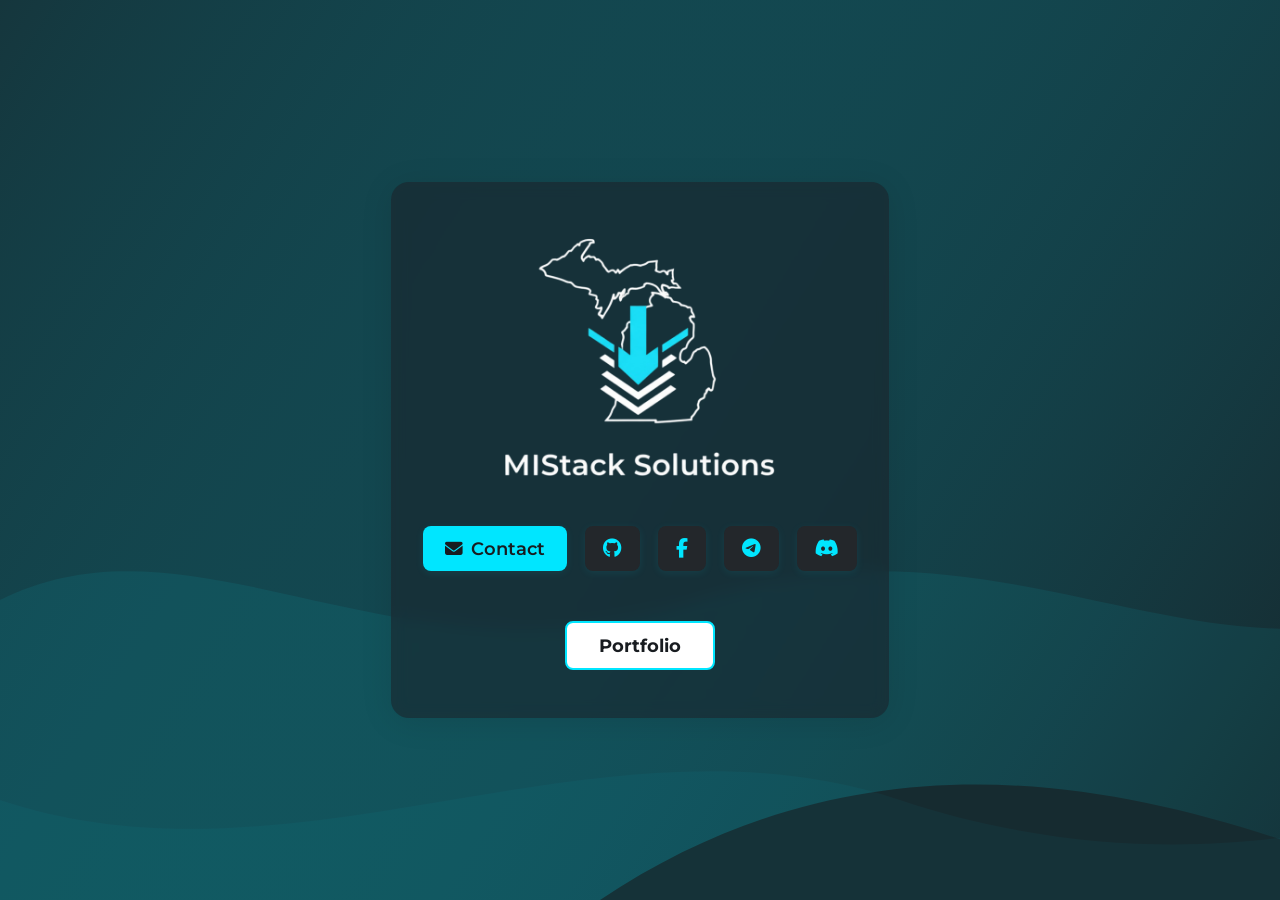
==== commit a081dbd4: "Refactor index.html to enhance background effects and improve layout; adjust opacity and animation f" ====
--- a/index.html
+++ b/index.html
@@ -11,11 +11,32 @@
 			margin: 0;
 			min-height: 100vh;
 			font-family: 'Montserrat', Arial, sans-serif;
-			background: #181c20;
 			color: #f4f4f4;
 			display: flex;
 			align-items: center;
 			justify-content: center;
+			background: #181c20;
+			position: relative;
+			overflow: hidden;
+		}
+		body::before {
+			content: '';
+			position: absolute;
+			top: 0;
+			left: 0;
+			width: 100vw;
+			height: 100vh;
+			z-index: 0;
+			pointer-events: none;
+			opacity: 1;
+			background: url('data:image/svg+xml;utf8,<svg width="100%25" height="100%25" viewBox="0 0 1440 900" fill="none" xmlns="http://www.w3.org/2000/svg"><defs><linearGradient id="g1" x1="0" y1="0" x2="1440" y2="900" gradientUnits="userSpaceOnUse"><stop stop-color="%2300e6ff" stop-opacity="0.13"/><stop offset="1" stop-color="%23181c20" stop-opacity="0.7"/></linearGradient></defs><path d="M0 0H1440V900C1200 800 900 700 600 900C300 1100 0 900 0 900V0Z" fill="url(%23g1)"/><path d="M0 600C200 500 400 700 700 600C1000 500 1200 700 1440 600V900H0V600Z" fill="%2300e6ff" fill-opacity="0.07"/><path d="M0 800C300 900 600 700 900 800C1200 900 1440 800 1440 800V900H0V800Z" fill="%2300e6ff" fill-opacity="0.04"/></svg>');
+			background-size: cover;
+			background-repeat: no-repeat;
+			animation: moveBg 24s linear infinite alternate;
+		}
+		@keyframes moveBg {
+			0% { background-position: 0% 0%; }
+			100% { background-position: 100% 100%; }
 		}
 		.center-box {
 			display: flex;
@@ -23,15 +44,19 @@
 			align-items: center;
 			justify-content: center;
 			gap: 32px;
-			background: rgba(30, 34, 40, 0.98);
+			background: rgba(30, 34, 40, 0.60);
 			border-radius: 18px;
-			padding: 48px 32px 40px 32px;
-			box-shadow: 0 4px 32px rgba(0,0,0,0.18);
+			padding: 56px 32px 48px 32px;
+			box-shadow: 0 4px 32px rgba(0,0,0,0.10);
+			position: relative;
+			z-index: 1;
+			backdrop-filter: blur(8px) saturate(120%);
 		}
 		.logo {
-			width: 200px;
-			max-width: 80vw;
-			margin-bottom: 12px;
+			width: 270px;
+			max-width: 90vw;
+			margin-bottom: 18px;
+			transition: width 0.2s;
 		}
 		.button-row {
 			display: flex;
@@ -88,7 +113,7 @@
 		}
 		@media (max-width: 600px) {
 			.center-box { padding: 24px 6vw 24px 6vw; }
-			.logo { width: 120px; }
+			.logo { width: 160px; }
 			.main-btn, .social-btn, .portfolio-btn { font-size: 1rem; padding: 10px 12px; }
 		}
 	</style>
@@ -97,7 +122,7 @@
 </head>
 <body>
 	<div class="center-box">
-		<img src="logo.png" alt="MIStack Solutions Logo" class="logo">
+		<img src="milogo.png" alt="MIStack Solutions Logo" class="logo">
 		<div class="button-row">
 			<a href="mailto:your.email@example.com" class="main-btn"><i class="fa-solid fa-envelope"></i> Contact</a>
 			<a href="https://github.com/yourgithub" class="social-btn github" target="_blank" title="GitHub"><i class="fab fa-github"></i></a>
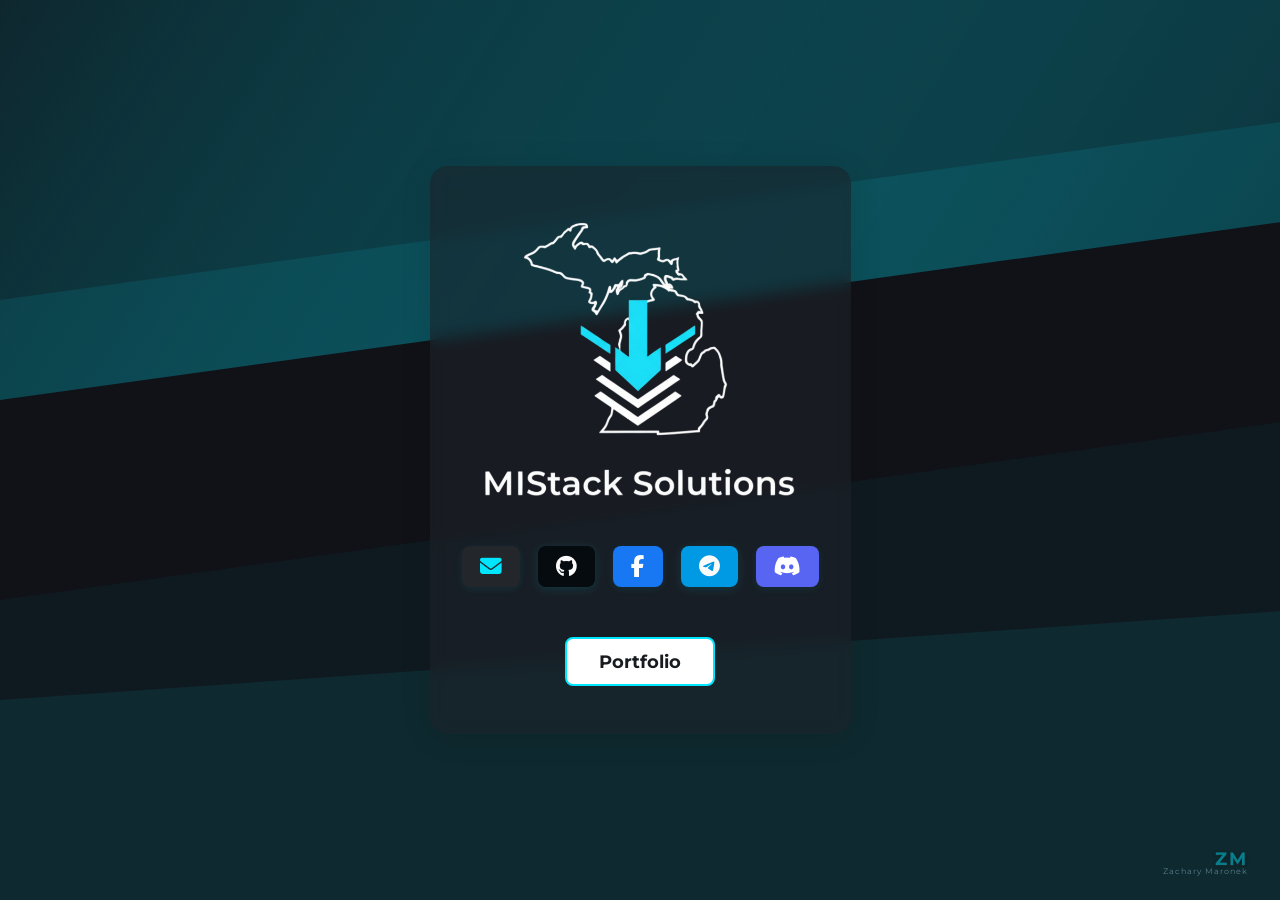
==== commit 84ae916b: "Refactor signature styles in index.html for improved readability and responsiveness; adjust opacity " ====
--- a/index.html
+++ b/index.html
@@ -6,6 +6,7 @@
 	<meta name="viewport" content="width=device-width, initial-scale=1.0">
 	<title>MIStack Solutions</title>
 	<link href="https://fonts.googleapis.com/css?family=Montserrat:700,400&display=swap" rel="stylesheet">
+	<link href="https://fonts.googleapis.com/css2?family=Pacifico&family=Roboto:wght@400;700&display=swap" rel="stylesheet">
 	<style>
 		body {
 			margin: 0;
@@ -15,13 +16,13 @@
 			display: flex;
 			align-items: center;
 			justify-content: center;
-			background: #181c20;
+			background: #101217;
 			position: relative;
 			overflow: hidden;
 		}
 		body::before {
 			content: '';
-			position: absolute;
+			position: fixed;
 			top: 0;
 			left: 0;
 			width: 100vw;
@@ -29,7 +30,7 @@
 			z-index: 0;
 			pointer-events: none;
 			opacity: 1;
-			background: url('data:image/svg+xml;utf8,<svg width="100%25" height="100%25" viewBox="0 0 1440 900" fill="none" xmlns="http://www.w3.org/2000/svg"><defs><linearGradient id="g1" x1="0" y1="0" x2="1440" y2="900" gradientUnits="userSpaceOnUse"><stop stop-color="%2300e6ff" stop-opacity="0.13"/><stop offset="1" stop-color="%23181c20" stop-opacity="0.7"/></linearGradient></defs><path d="M0 0H1440V900C1200 800 900 700 600 900C300 1100 0 900 0 900V0Z" fill="url(%23g1)"/><path d="M0 600C200 500 400 700 700 600C1000 500 1200 700 1440 600V900H0V600Z" fill="%2300e6ff" fill-opacity="0.07"/><path d="M0 800C300 900 600 700 900 800C1200 900 1440 800 1440 800V900H0V800Z" fill="%2300e6ff" fill-opacity="0.04"/></svg>');
+			background: url('data:image/svg+xml;utf8,<svg width="100%25" height="100%25" viewBox="0 0 1440 900" fill="none" xmlns="http://www.w3.org/2000/svg"><defs><linearGradient id="sharp1" x1="0" y1="0" x2="1440" y2="900" gradientUnits="userSpaceOnUse"><stop stop-color="%2300e6ff" stop-opacity="0.10"/><stop offset="1" stop-color="%23101217" stop-opacity="0.8"/></linearGradient></defs><polygon points="0,0 1440,0 1440,200 0,400" fill="url(%23sharp1)"/><polygon points="0,600 1440,400 1440,900 0,900" fill="%2300e6ff" fill-opacity="0.04"/><polygon points="0,700 1440,600 1440,900 0,900" fill="%2300e6ff" fill-opacity="0.07"/><polygon points="0,300 1440,100 1440,200 0,400" fill="%2300e6ff" fill-opacity="0.09"/></svg>');
 			background-size: cover;
 			background-repeat: no-repeat;
 			animation: moveBg 24s linear infinite alternate;
@@ -53,8 +54,8 @@
 			backdrop-filter: blur(8px) saturate(120%);
 		}
 		.logo {
-			width: 270px;
-			max-width: 90vw;
+			width: 310px;
+			max-width: 98vw;
 			margin-bottom: 18px;
 			transition: width 0.2s;
 		}
@@ -64,36 +65,65 @@
 			flex-wrap: wrap;
 			justify-content: center;
 		}
-		.main-btn, .social-btn {
+		.social-btn {
 			display: flex;
 			align-items: center;
-			gap: 8px;
-			padding: 12px 22px;
+			justify-content: center;
+			font-size: 1.35rem;
+			padding: 10px 18px;
 			border: none;
 			border-radius: 8px;
-			font-size: 1.1rem;
-			font-weight: 600;
 			cursor: pointer;
-			background: #00e6ff;
-			color: #181c20;
 			text-decoration: none;
 			transition: background 0.18s, color 0.18s, box-shadow 0.18s;
 			box-shadow: 0 2px 8px rgba(0,230,255,0.08);
-		}
-		.main-btn:hover, .social-btn:hover {
-			background: #00b3c6;
-			color: #fff;
-		}
-		.social-btn {
+			font-weight: 600;
+		}
+		.social-btn.email {
 			background: #23272b;
 			color: #00e6ff;
-			font-size: 1.2rem;
-			padding: 10px 18px;
-		}
-		.social-btn.github:hover { background: #24292e; color: #fff; }
-		.social-btn.facebook:hover { background: #1877f3; color: #fff; }
-		.social-btn.telegram:hover { background: #229ed9; color: #fff; }
-		.social-btn.discord:hover { background: #5865f2; color: #fff; }
+		}
+		.social-btn.email:hover {
+			background: #00e6ff;
+			color: #181c20;
+		}
+		.social-btn.github {
+			background: #181c20;
+			color: #fff;
+		}
+		.social-btn.github:hover {
+			background: #24292e;
+			color: #00e6ff;
+		}
+		.social-btn.facebook {
+			background: #1877f3;
+			color: #fff;
+		}
+		.social-btn.facebook:hover {
+			background: #fff;
+			color: #1877f3;
+		}
+		.social-btn.telegram {
+			background: #229ed9;
+			color: #fff;
+		}
+		.social-btn.telegram:hover {
+			background: #fff;
+			color: #229ed9;
+		}
+		.social-btn.discord {
+			background: #5865f2;
+			color: #fff;
+		}
+		.social-btn.discord:hover {
+			background: #fff;
+			color: #5865f2;
+		}
+		/* Alternate color style */
+		.social-btn.alt {
+			filter: brightness(0.92) contrast(1.15) saturate(1.2);
+			box-shadow: 0 2px 8px rgba(0,230,255,0.13);
+		}
 		.portfolio-btn {
 			margin-top: 18px;
 			background: #fff;
@@ -113,8 +143,42 @@
 		}
 		@media (max-width: 600px) {
 			.center-box { padding: 24px 6vw 24px 6vw; }
-			.logo { width: 160px; }
+			.logo { width: 184px; }
 			.main-btn, .social-btn, .portfolio-btn { font-size: 1rem; padding: 10px 12px; }
+		}
+		.signature {
+			position: fixed;
+			right: 32px;
+			bottom: 24px;
+			z-index: 10;
+			text-align: right;
+			color: #00e6ff;
+			opacity: 0.45;
+			pointer-events: none;
+			user-select: none;
+		}
+		.signature .sig-initials {
+			font-family: 'Montserrat', Arial, sans-serif;
+			font-size: 1.1rem;
+			letter-spacing: 2px;
+			line-height: 1;
+			color: #00e6ff;
+			text-shadow: 0 1px 4px #101217, 0 1px 0 #fff2;
+			font-weight: 700;
+		}
+		.signature .sig-name {
+			font-family: 'Montserrat', Arial, sans-serif;
+			font-size: 0.525rem;
+			color: #b0eaff;
+			letter-spacing: 1px;
+			margin-top: -2px;
+			display: block;
+			font-weight: 400;
+		}
+		@media (max-width: 600px) {
+			.signature { right: 10px; bottom: 8px; }
+			.signature .sig-initials { font-size: 0.55rem; }
+			.signature .sig-name { font-size: 0.35rem; }
 		}
 	</style>
 	<!-- Font Awesome for icons -->
@@ -124,13 +188,17 @@
 	<div class="center-box">
 		<img src="milogo.png" alt="MIStack Solutions Logo" class="logo">
 		<div class="button-row">
-			<a href="mailto:your.email@example.com" class="main-btn"><i class="fa-solid fa-envelope"></i> Contact</a>
-			<a href="https://github.com/yourgithub" class="social-btn github" target="_blank" title="GitHub"><i class="fab fa-github"></i></a>
-			<a href="https://facebook.com/yourfacebook" class="social-btn facebook" target="_blank" title="Facebook"><i class="fab fa-facebook-f"></i></a>
-			<a href="https://t.me/yourtelegram" class="social-btn telegram" target="_blank" title="Telegram"><i class="fab fa-telegram-plane"></i></a>
+			<a href="mailto:zwmaronek@gmail.com" class="social-btn email"><i class="fa-solid fa-envelope"></i></a>
+			<a href="https://github.com/toxzak-svg/" class="social-btn github alt" target="_blank" title="GitHub"><i class="fab fa-github"></i></a>
+			<a href="https://www.facebook.com/zwmaronek" class="social-btn facebook" target="_blank" title="Facebook"><i class="fab fa-facebook-f"></i></a>
+			<a href="https://t.me/ton0fun" class="social-btn telegram alt" target="_blank" title="Telegram"><i class="fab fa-telegram-plane"></i></a>
 			<a href="https://discord.com/users/yourdiscordid" class="social-btn discord" target="_blank" title="Discord"><i class="fab fa-discord"></i></a>
 		</div>
 		<a href="portfolio.html" class="portfolio-btn">Portfolio</a>
 	</div>
 </body>
+	<div class="signature">
+		<div class="sig-initials">ZM</div>
+		<span class="sig-name">Zachary Maronek</span>
+	</div>
 </html>
